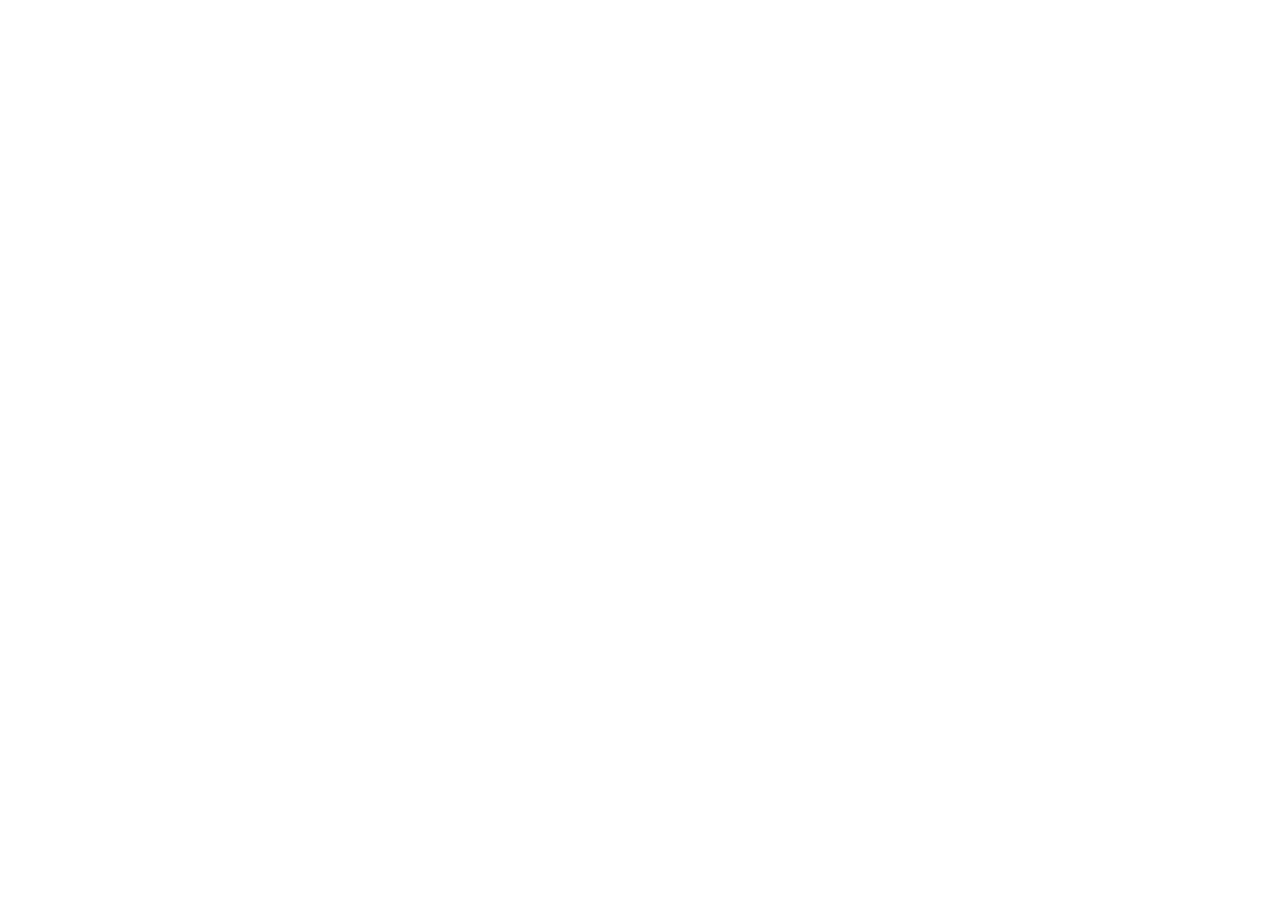
==== index.html @ 2bb8f97e "estructura del proyecto" ====
<!DOCTYPE html>
<html lang="es">
<head>
    <meta charset="UTF-8">
    <title>Lista de Tareas</title>

    <link rel="stylesheet" href="style.css">
</head>
<body>

</body>

<script src="script.js"></script>
</html>
---- style.css ----
body{
    font-family: Arial, sans-serif;
}
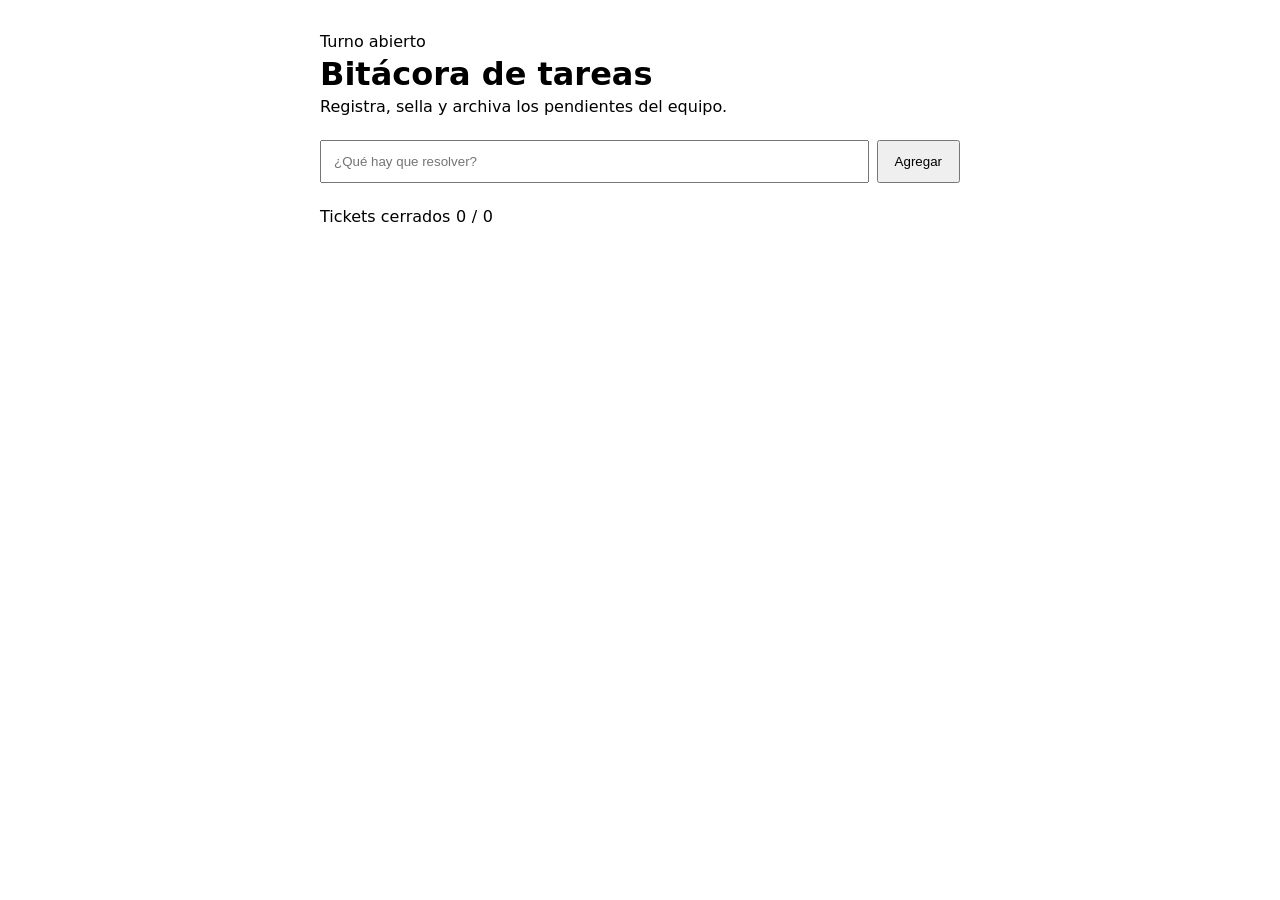
==== commit bdfc2ff9: "Se compartió la estructura del html y el css" ====
--- a/index.html
+++ b/index.html
@@ -1,14 +1,48 @@
 <!DOCTYPE html>
 <html lang="es">
 <head>
-    <meta charset="UTF-8">
-    <title>Lista de Tareas</title>
-
-    <link rel="stylesheet" href="style.css">
+  <meta charset="UTF-8" />
+  <meta name="viewport" content="width=device-width, initial-scale=1.0" />
+  <title>Bitácora de Tareas</title>
+  <link rel="stylesheet" href="style.css" />
 </head>
 <body>
+  <div class="board">
 
+    <header class="board__header">
+      <p class="board__eyebrow">Turno abierto</p>
+      <h1 class="board__title">Bitácora de tareas</h1>
+      <p class="board__subtitle">Registra, sella y archiva los pendientes del equipo.</p>
+    </header>
+
+    <form id="task-form" class="ticket-form">
+      <input
+        type="text"
+        id="task-input"
+        class="ticket-form__input"
+        placeholder="¿Qué hay que resolver?"
+        autocomplete="off"
+      />
+      <button type="submit" class="ticket-form__submit">Agregar</button>
+    </form>
+
+    <section class="counter" id="counter" aria-live="polite">
+      <span class="counter__label">Tickets cerrados</span>
+      <span class="counter__value" id="counter-value">0</span>
+      <span class="counter__divider">/</span>
+      <span class="counter__total" id="counter-total">0</span>
+    </section>
+
+    <ul id="task-list" class="ticket-list">
+      <!-- Las tareas se insertan aquí dinámicamente desde script.js -->
+    </ul>
+
+    <footer class="board__footer">
+      <!-- Los integrantes del equipo se agregarán en un commit posterior -->
+    </footer>
+
+  </div>
+
+  <script src="script.js"></script>
 </body>
-
-<script src="script.js"></script>
-</html>+</html>
--- a/style.css
+++ b/style.css
@@ -1,3 +1,63 @@
-body{
-    font-family: Arial, sans-serif;
+/* style.css
+   Estructura y distribución base de la aplicación.
+   (La paleta de colores y el aspecto visual definitivo se aplican
+   en un commit posterior, a cargo de Programador 2). */
+
+* {
+  box-sizing: border-box;
+  margin: 0;
+  padding: 0;
+}
+
+body {
+  min-height: 100vh;
+  display: flex;
+  justify-content: center;
+  padding: 2rem 1rem;
+  font-family: system-ui, sans-serif;
+}
+
+.board {
+  width: 100%;
+  max-width: 640px;
+  display: flex;
+  flex-direction: column;
+  gap: 1.5rem;
+}
+
+.board__header {
+  display: flex;
+  flex-direction: column;
+  gap: 0.25rem;
+}
+
+.ticket-form {
+  display: flex;
+  gap: 0.5rem;
+}
+
+.ticket-form__input {
+  flex: 1;
+  padding: 0.75rem;
+}
+
+.ticket-form__submit {
+  padding: 0.75rem 1rem;
+}
+
+.counter {
+  display: flex;
+  align-items: baseline;
+  gap: 0.35rem;
+}
+
+.ticket-list {
+  list-style: none;
+  display: flex;
+  flex-direction: column;
+  gap: 0.75rem;
+}
+
+.board__footer {
+  text-align: center;
 }
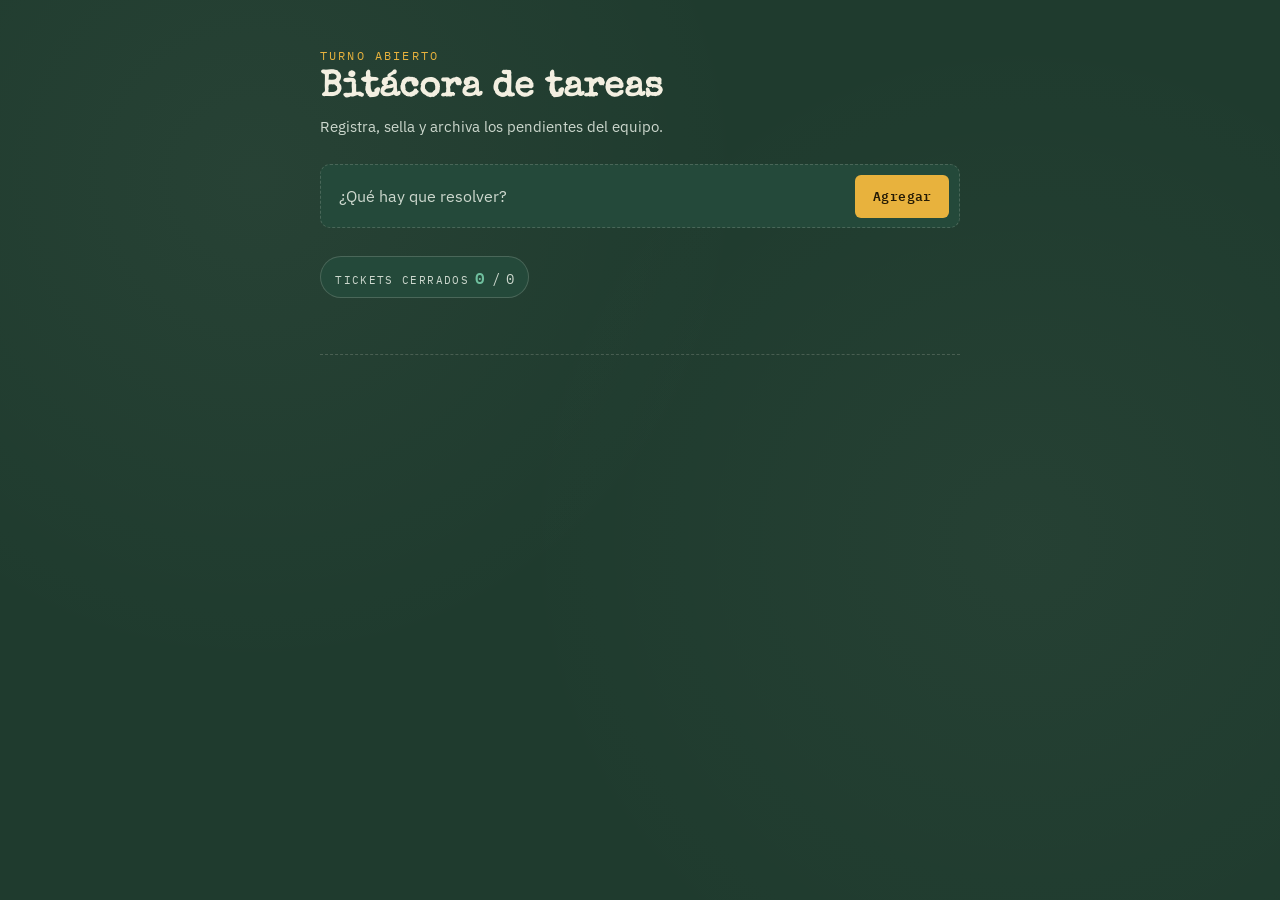
==== commit 0c150772: "Cambiar los colores y aspecto de la aplicación." ====
--- a/index.html
+++ b/index.html
@@ -4,6 +4,12 @@
   <meta charset="UTF-8" />
   <meta name="viewport" content="width=device-width, initial-scale=1.0" />
   <title>Bitácora de Tareas</title>
+  <link rel="preconnect" href="https://fonts.googleapis.com" />
+  <link rel="preconnect" href="https://fonts.gstatic.com" crossorigin />
+  <link
+    href="https://fonts.googleapis.com/css2?family=Special+Elite&family=IBM+Plex+Mono:wght@400;600&family=IBM+Plex+Sans:wght@400;500;600&display=swap"
+    rel="stylesheet"
+  />
   <link rel="stylesheet" href="style.css" />
 </head>
 <body>
--- a/style.css
+++ b/style.css
@@ -1,7 +1,25 @@
 /* style.css
-   Estructura y distribución base de la aplicación.
-   (La paleta de colores y el aspecto visual definitivo se aplican
-   en un commit posterior, a cargo de Programador 2). */
+   Aspecto visual: "Bitácora de turno" — cada tarea es un ticket
+   perforado que se sella al crearse y se archiva al completarse,
+   como en un mostrador de taller. */
+
+:root {
+  --bg: #1f3b2e;
+  --bg-board: #24493a;
+  --paper: #f3efe1;
+  --ink: #24291f;
+  --ink-soft: #5b5a4d;
+  --chalk: #f3efe1;
+  --chalk-soft: #cdd8ce;
+  --rule: rgba(243, 239, 225, 0.18);
+  --accent-mustard: #e8b23d;
+  --accent-teal: #6fbf9e;
+  --accent-coral: #d8654a;
+
+  --font-display: 'Special Elite', 'Courier New', monospace;
+  --font-body: 'IBM Plex Sans', system-ui, sans-serif;
+  --font-mono: 'IBM Plex Mono', 'Courier New', monospace;
+}
 
 * {
   box-sizing: border-box;
@@ -13,8 +31,13 @@
   min-height: 100vh;
   display: flex;
   justify-content: center;
-  padding: 2rem 1rem;
-  font-family: system-ui, sans-serif;
+  padding: 3rem 1rem;
+  background: var(--bg);
+  background-image:
+    radial-gradient(circle at 20% 20%, rgba(243, 239, 225, 0.04), transparent 40%),
+    radial-gradient(circle at 80% 60%, rgba(243, 239, 225, 0.03), transparent 45%);
+  font-family: var(--font-body);
+  color: var(--chalk);
 }
 
 .board {
@@ -22,42 +45,158 @@
   max-width: 640px;
   display: flex;
   flex-direction: column;
-  gap: 1.5rem;
-}
-
-.board__header {
-  display: flex;
-  flex-direction: column;
-  gap: 0.25rem;
-}
+  gap: 1.75rem;
+}
+
+/* --- Encabezado ------------------------------------------------ */
+
+.board__eyebrow {
+  font-family: var(--font-mono);
+  font-size: 0.75rem;
+  letter-spacing: 0.18em;
+  text-transform: uppercase;
+  color: var(--accent-mustard);
+}
+
+.board__title {
+  font-family: var(--font-display);
+  font-size: 2.25rem;
+  line-height: 1.15;
+  margin-top: 0.35rem;
+  color: var(--chalk);
+}
+
+.board__subtitle {
+  margin-top: 0.4rem;
+  color: var(--chalk-soft);
+  font-size: 0.95rem;
+}
+
+/* --- Formulario -------------------------------------------------- */
 
 .ticket-form {
   display: flex;
-  gap: 0.5rem;
+  gap: 0.6rem;
+  background: var(--bg-board);
+  border: 1px dashed var(--rule);
+  border-radius: 10px;
+  padding: 0.6rem;
 }
 
 .ticket-form__input {
   flex: 1;
-  padding: 0.75rem;
+  border: none;
+  background: transparent;
+  padding: 0.65rem 0.5rem;
+  font-family: var(--font-body);
+  font-size: 1rem;
+  color: var(--chalk);
+}
+
+.ticket-form__input::placeholder {
+  color: var(--chalk-soft);
+}
+
+.ticket-form__input:focus {
+  outline: 2px solid var(--accent-mustard);
+  outline-offset: 2px;
+  border-radius: 6px;
 }
 
 .ticket-form__submit {
-  padding: 0.75rem 1rem;
-}
+  border: none;
+  border-radius: 6px;
+  padding: 0.65rem 1.1rem;
+  background: var(--accent-mustard);
+  color: #241a05;
+  font-family: var(--font-mono);
+  font-weight: 600;
+  letter-spacing: 0.03em;
+  cursor: pointer;
+  transition: transform 0.12s ease;
+}
+
+.ticket-form__submit:hover {
+  transform: translateY(-1px);
+}
+
+.ticket-form__submit:active {
+  transform: translateY(0);
+}
+
+/* --- Contador (turnstile) ---------------------------------------- */
 
 .counter {
+  align-self: flex-start;
   display: flex;
   align-items: baseline;
-  gap: 0.35rem;
-}
+  gap: 0.4rem;
+  font-family: var(--font-mono);
+  background: var(--bg-board);
+  border: 1px solid var(--rule);
+  border-radius: 999px;
+  padding: 0.4rem 0.9rem;
+}
+
+.counter__label {
+  font-size: 0.7rem;
+  text-transform: uppercase;
+  letter-spacing: 0.12em;
+  color: var(--chalk-soft);
+}
+
+.counter__value {
+  font-size: 1rem;
+  font-weight: 600;
+  color: var(--accent-teal);
+}
+
+.counter__divider,
+.counter__total {
+  font-size: 0.85rem;
+  color: var(--chalk-soft);
+}
+
+/* --- Lista de tickets ---------------------------------------------- */
 
 .ticket-list {
   list-style: none;
   display: flex;
   flex-direction: column;
-  gap: 0.75rem;
-}
+  gap: 0.7rem;
+}
+
+.ticket-list__item {
+  position: relative;
+  background: var(--paper);
+  color: var(--ink);
+  border-radius: 4px 10px 10px 4px;
+  padding: 0.9rem 1rem 0.9rem 1.5rem;
+  font-size: 0.98rem;
+  box-shadow: 0 3px 0 rgba(0, 0, 0, 0.12);
+}
+
+/* Perforación tipo boleto en el borde izquierdo del ticket */
+.ticket-list__item::before {
+  content: '';
+  position: absolute;
+  left: 0;
+  top: 0;
+  bottom: 0;
+  width: 10px;
+  background-image: radial-gradient(circle, var(--bg) 2.5px, transparent 2.6px);
+  background-size: 10px 14px;
+  background-position: center;
+}
+
+/* --- Pie de página ---------------------------------------------- */
 
 .board__footer {
   text-align: center;
-}+  font-family: var(--font-mono);
+  font-size: 0.75rem;
+  letter-spacing: 0.05em;
+  color: var(--chalk-soft);
+  padding-top: 0.5rem;
+  border-top: 1px dashed var(--rule);
+}
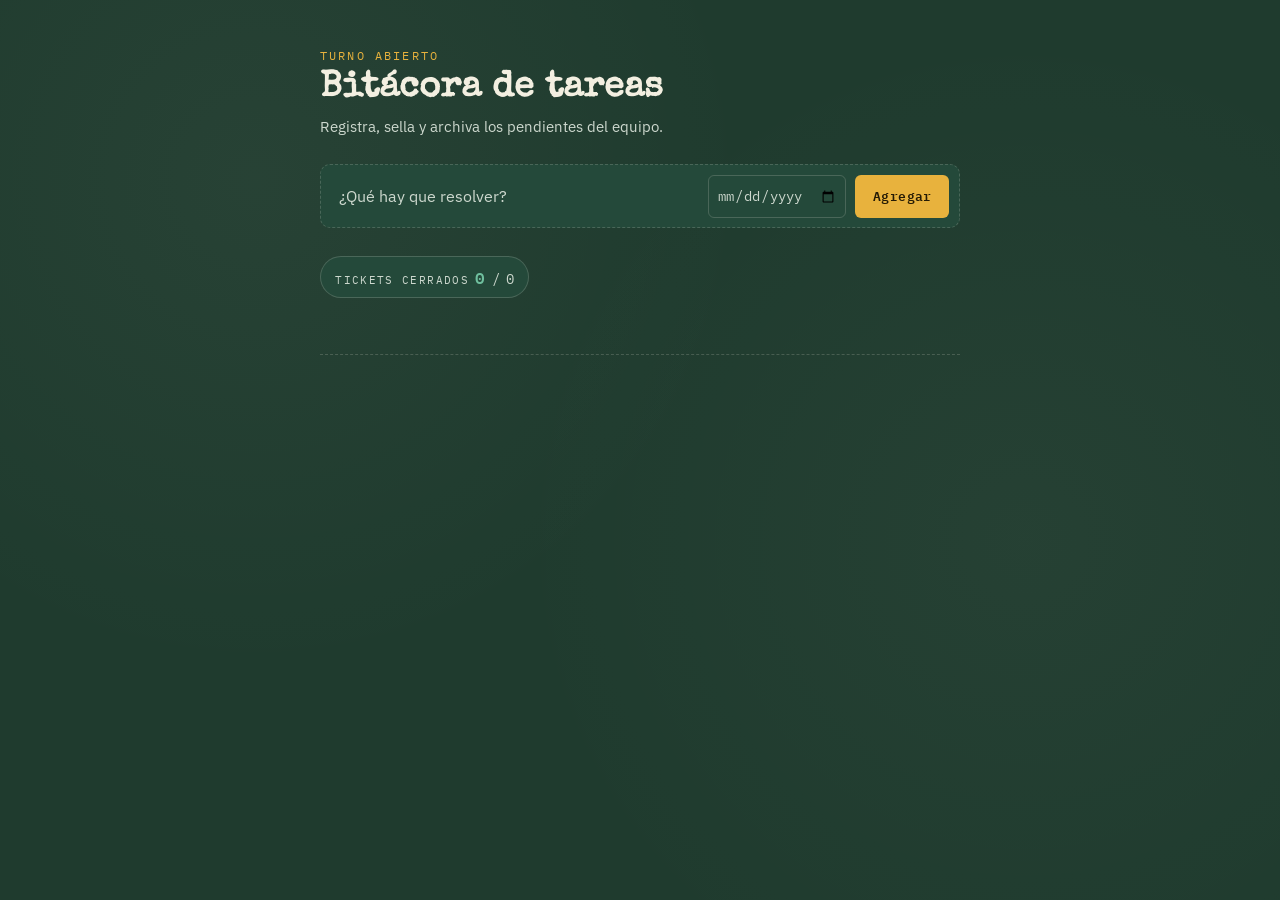
==== commit 7af99d5f: "Adición de lógica para la adición de tareas" ====
--- a/index.html
+++ b/index.html
@@ -29,6 +29,12 @@
         placeholder="¿Qué hay que resolver?"
         autocomplete="off"
       />
+      <input
+        type="date"
+        id="task-date"
+        class="ticket-form__date"
+        aria-label="Fecha de vencimiento"
+      />
       <button type="submit" class="ticket-form__submit">Agregar</button>
     </form>
 
--- a/style.css
+++ b/style.css
@@ -103,6 +103,22 @@
   border-radius: 6px;
 }
 
+.ticket-form__date {
+  border: none;
+  border-radius: 6px;
+  background: transparent;
+  color: var(--chalk-soft);
+  font-family: var(--font-mono);
+  font-size: 0.85rem;
+  padding: 0.5rem;
+  border: 1px solid var(--rule);
+}
+
+.ticket-form__date:focus {
+  outline: 2px solid var(--accent-mustard);
+  outline-offset: 2px;
+}
+
 .ticket-form__submit {
   border: none;
   border-radius: 6px;
@@ -168,12 +184,33 @@
 
 .ticket-list__item {
   position: relative;
+  display: flex;
+  align-items: center;
+  justify-content: space-between;
+  gap: 0.75rem;
+  flex-wrap: wrap;
   background: var(--paper);
   color: var(--ink);
   border-radius: 4px 10px 10px 4px;
   padding: 0.9rem 1rem 0.9rem 1.5rem;
   font-size: 0.98rem;
   box-shadow: 0 3px 0 rgba(0, 0, 0, 0.12);
+}
+
+.ticket-list__due {
+  font-family: var(--font-mono);
+  font-size: 0.72rem;
+  letter-spacing: 0.03em;
+  color: var(--ink-soft);
+  background: rgba(36, 41, 31, 0.08);
+  border-radius: 999px;
+  padding: 0.2rem 0.55rem;
+  white-space: nowrap;
+}
+
+.ticket-list__due--overdue {
+  color: #7a2b17;
+  background: rgba(216, 101, 74, 0.22);
 }
 
 /* Perforación tipo boleto en el borde izquierdo del ticket */
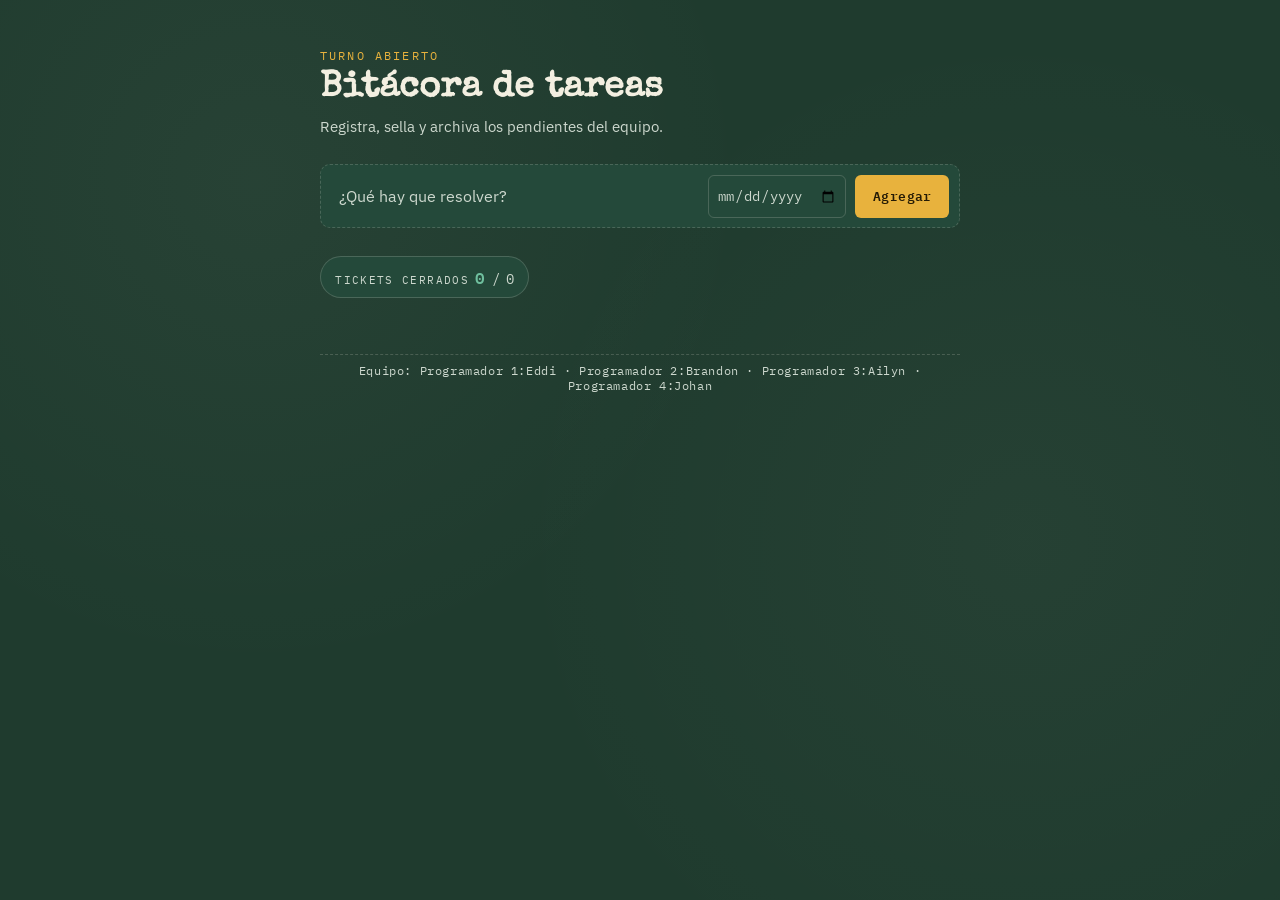
==== commit 1069616c: "se agrego nombres" ====
--- a/index.html
+++ b/index.html
@@ -1,6 +1,17 @@
 <!DOCTYPE html>
 <html lang="es">
 <head>
+    <meta charset="UTF-8">
+    <title>Lista de Tareas</title>
+
+    <link rel="stylesheet" href="style.css">
+</head>
+<body>
+
+</body>
+
+<script src="script.js"></script>
+</html>
   <meta charset="UTF-8" />
   <meta name="viewport" content="width=device-width, initial-scale=1.0" />
   <title>Bitácora de Tareas</title>
@@ -51,6 +62,9 @@
 
     <footer class="board__footer">
       <!-- Los integrantes del equipo se agregarán en un commit posterior -->
+
+      <p>Equipo: Programador 1:Eddi · Programador 2:Brandon · Programador 3:Ailyn · Programador 4:Johan</p>
+
     </footer>
 
   </div>
--- a/style.css
+++ b/style.css
@@ -1,3 +1,6 @@
+body{
+    font-family: Arial, sans-serif;
+}
 /* style.css
    Aspecto visual: "Bitácora de turno" — cada tarea es un ticket
    perforado que se sella al crearse y se archiva al completarse,
--- a/style.css
+++ b/style.css
@@ -1,3 +1,6 @@
+body{
+    font-family: Arial, sans-serif;
+}
 /* style.css
    Aspecto visual: "Bitácora de turno" — cada tarea es un ticket
    perforado que se sella al crearse y se archiva al completarse,
